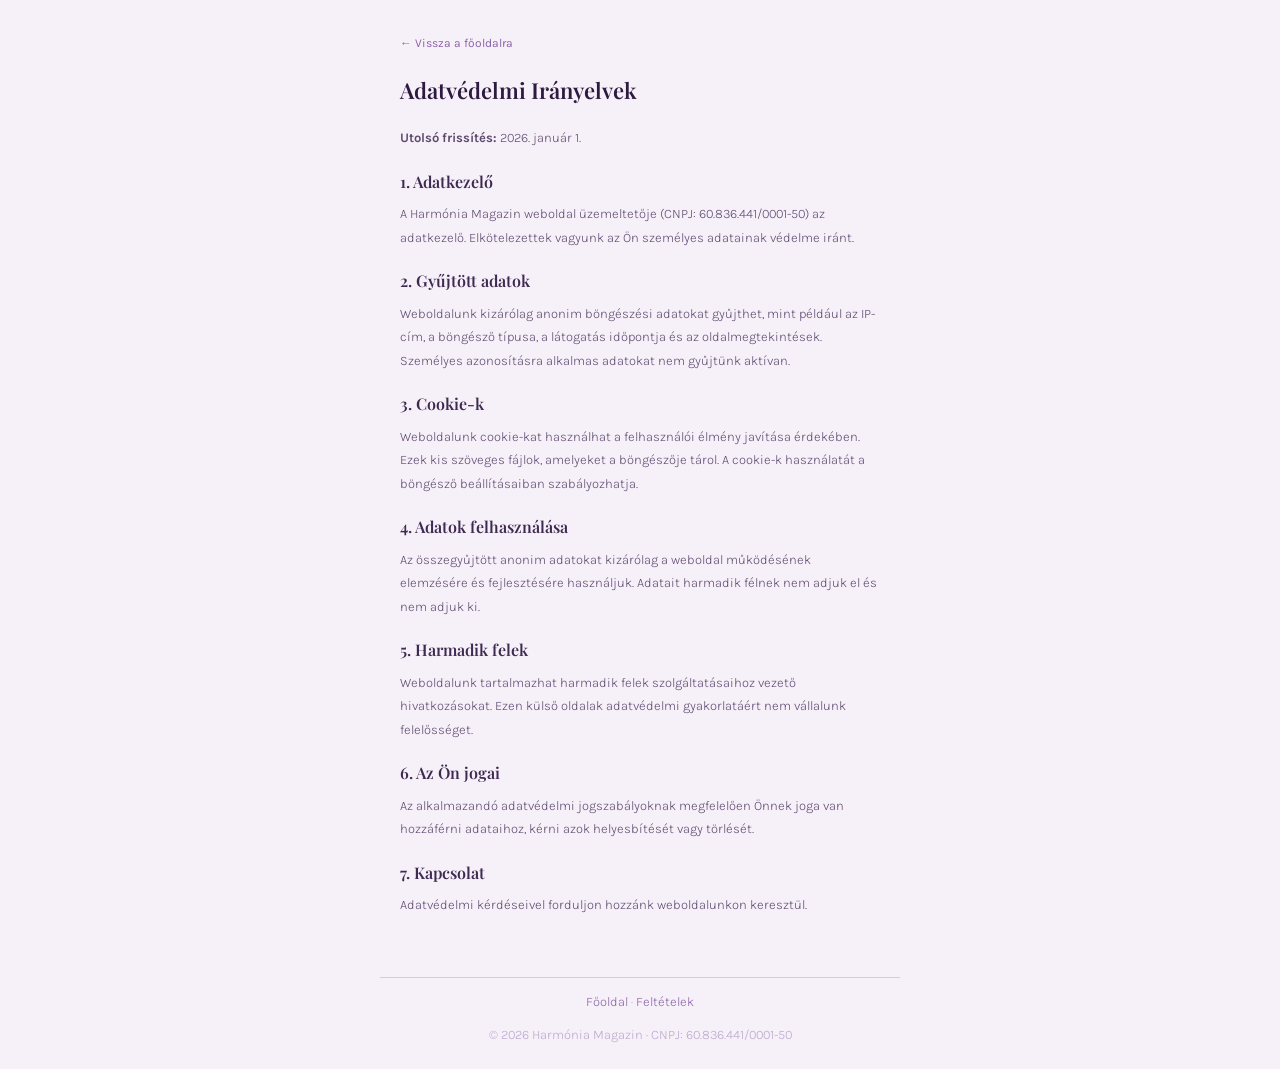
==== pre5/privacy.html @ 1283bda4 "Add files via upload" ====
<!DOCTYPE html>
<html lang="hu">
<head>
<meta charset="UTF-8">
<meta name="viewport" content="width=device-width, initial-scale=1.0">
<title>Adatvédelmi Irányelvek — Harmónia Magazin</title>
<link rel="preconnect" href="https://fonts.googleapis.com">
<link rel="preconnect" href="https://fonts.gstatic.com" crossorigin>
<link href="https://fonts.googleapis.com/css2?family=Playfair+Display:wght@400;600&family=Karla:wght@300;400&display=swap" rel="stylesheet">
<style>
*{margin:0;padding:0;box-sizing:border-box}
body{font-family:'Karla',sans-serif;background:#f6f0f8;color:#5e4a70;line-height:1.8;font-size:14px;-webkit-font-smoothing:antialiased}
.w{max-width:520px;margin:0 auto;padding:30px 20px 50px}
h1{font-family:'Playfair Display',serif;font-size:22px;color:#2e1a40;margin-bottom:16px;font-weight:600}
h2{font-family:'Playfair Display',serif;font-size:16px;color:#3e2a50;margin:18px 0 6px;font-weight:600}
p{margin-bottom:10px;font-weight:300;font-size:13px}
a{color:#8a62a8;text-decoration:none}a:hover{text-decoration:underline}
.back{display:inline-block;margin-bottom:16px;font-size:12px;color:#8a62a8}
footer{max-width:520px;margin:0 auto;padding:12px 20px;text-align:center;font-size:7.5px;color:#baa8cc;border-top:1px solid #d8c8e8}
</style>
</head>
<body>
<div class="w">
<a href="index.html" class="back">← Vissza a főoldalra</a>
<h1>Adatvédelmi Irányelvek</h1>
<p><strong>Utolsó frissítés:</strong> 2026. január 1.</p>

<h2>1. Adatkezelő</h2>
<p>A Harmónia Magazin weboldal üzemeltetője (CNPJ: 60.836.441/0001-50) az adatkezelő. Elkötelezettek vagyunk az Ön személyes adatainak védelme iránt.</p>

<h2>2. Gyűjtött adatok</h2>
<p>Weboldalunk kizárólag anonim böngészési adatokat gyűjthet, mint például az IP-cím, a böngésző típusa, a látogatás időpontja és az oldalmegtekintések. Személyes azonosításra alkalmas adatokat nem gyűjtünk aktívan.</p>

<h2>3. Cookie-k</h2>
<p>Weboldalunk cookie-kat használhat a felhasználói élmény javítása érdekében. Ezek kis szöveges fájlok, amelyeket a böngészője tárol. A cookie-k használatát a böngésző beállításaiban szabályozhatja.</p>

<h2>4. Adatok felhasználása</h2>
<p>Az összegyűjtött anonim adatokat kizárólag a weboldal működésének elemzésére és fejlesztésére használjuk. Adatait harmadik félnek nem adjuk el és nem adjuk ki.</p>

<h2>5. Harmadik felek</h2>
<p>Weboldalunk tartalmazhat harmadik felek szolgáltatásaihoz vezető hivatkozásokat. Ezen külső oldalak adatvédelmi gyakorlatáért nem vállalunk felelősséget.</p>

<h2>6. Az Ön jogai</h2>
<p>Az alkalmazandó adatvédelmi jogszabályoknak megfelelően Önnek joga van hozzáférni adataihoz, kérni azok helyesbítését vagy törlését.</p>

<h2>7. Kapcsolat</h2>
<p>Adatvédelmi kérdéseivel forduljon hozzánk weboldalunkon keresztül.</p>
</div>
<footer>
<p><a href="index.html">Főoldal</a> · <a href="terms.html">Feltételek</a></p>
<p style="margin-top:2px">© 2026 Harmónia Magazin · CNPJ: 60.836.441/0001-50</p>
</footer>
</body>
</html>
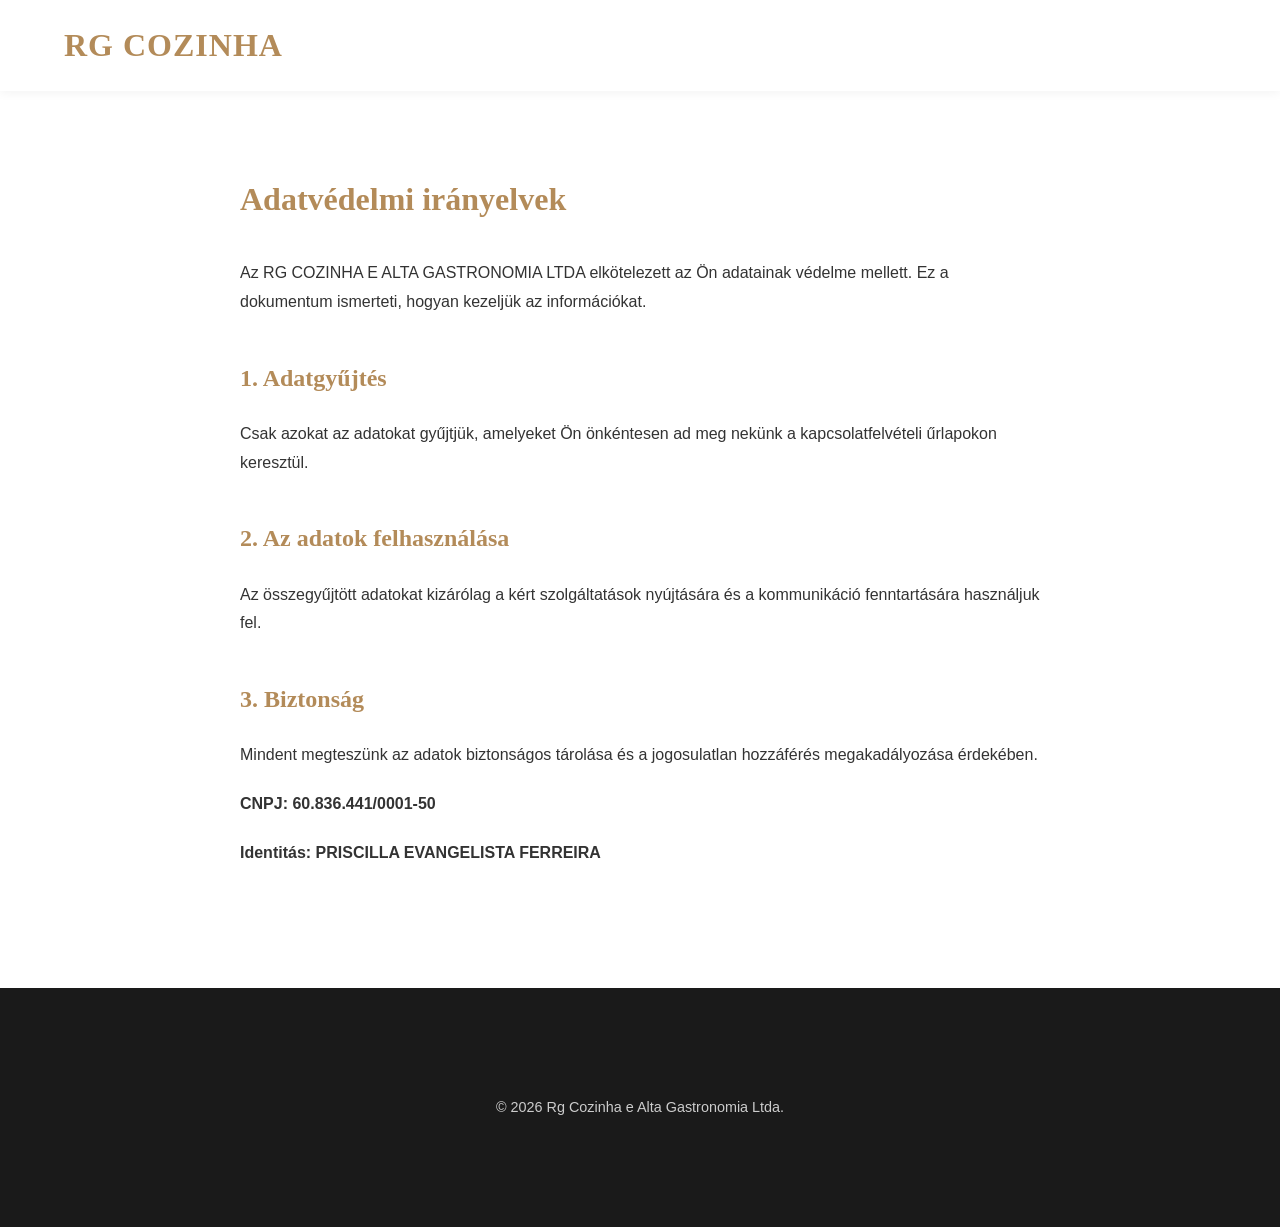
==== commit d545a214: "Add files via upload" ====
--- a/pre5/privacy.html
+++ b/pre5/privacy.html
@@ -1,54 +1,44 @@
 <!DOCTYPE html>
 <html lang="hu">
 <head>
-<meta charset="UTF-8">
-<meta name="viewport" content="width=device-width, initial-scale=1.0">
-<title>Adatvédelmi Irányelvek — Harmónia Magazin</title>
-<link rel="preconnect" href="https://fonts.googleapis.com">
-<link rel="preconnect" href="https://fonts.gstatic.com" crossorigin>
-<link href="https://fonts.googleapis.com/css2?family=Playfair+Display:wght@400;600&family=Karla:wght@300;400&display=swap" rel="stylesheet">
-<style>
-*{margin:0;padding:0;box-sizing:border-box}
-body{font-family:'Karla',sans-serif;background:#f6f0f8;color:#5e4a70;line-height:1.8;font-size:14px;-webkit-font-smoothing:antialiased}
-.w{max-width:520px;margin:0 auto;padding:30px 20px 50px}
-h1{font-family:'Playfair Display',serif;font-size:22px;color:#2e1a40;margin-bottom:16px;font-weight:600}
-h2{font-family:'Playfair Display',serif;font-size:16px;color:#3e2a50;margin:18px 0 6px;font-weight:600}
-p{margin-bottom:10px;font-weight:300;font-size:13px}
-a{color:#8a62a8;text-decoration:none}a:hover{text-decoration:underline}
-.back{display:inline-block;margin-bottom:16px;font-size:12px;color:#8a62a8}
-footer{max-width:520px;margin:0 auto;padding:12px 20px;text-align:center;font-size:7.5px;color:#baa8cc;border-top:1px solid #d8c8e8}
-</style>
+    <meta charset="UTF-8">
+    <meta name="viewport" content="width=device-width, initial-scale=1.0">
+    <title>Adatvédelmi irányelvek - RG Cozinha</title>
+    <link rel="stylesheet" href="css/style.css">
+    <style>
+        .legal-content { padding: 150px 0 100px; max-width: 800px; margin: 0 auto; line-height: 1.8; color: #333; }
+        .legal-content h1 { font-family: 'Playfair Display', serif; color: #b38b59; margin-bottom: 30px; }
+        .legal-content h2 { font-family: 'Playfair Display', serif; color: #b38b59; margin-top: 40px; margin-bottom: 20px; }
+        .legal-content p { margin-bottom: 20px; }
+        body { background-color: #fff; }
+    </style>
 </head>
 <body>
-<div class="w">
-<a href="index.html" class="back">← Vissza a főoldalra</a>
-<h1>Adatvédelmi Irányelvek</h1>
-<p><strong>Utolsó frissítés:</strong> 2026. január 1.</p>
+    <header>
+        <nav>
+            <div class="container">
+                <a href="index.html" class="logo">RG COZINHA</a>
+            </div>
+        </nav>
+    </header>
 
-<h2>1. Adatkezelő</h2>
-<p>A Harmónia Magazin weboldal üzemeltetője (CNPJ: 60.836.441/0001-50) az adatkezelő. Elkötelezettek vagyunk az Ön személyes adatainak védelme iránt.</p>
+    <div class="container legal-content">
+        <h1>Adatvédelmi irányelvek</h1>
+        <p>Az RG COZINHA E ALTA GASTRONOMIA LTDA elkötelezett az Ön adatainak védelme mellett. Ez a dokumentum ismerteti, hogyan kezeljük az információkat.</p>
+        <h2>1. Adatgyűjtés</h2>
+        <p>Csak azokat az adatokat gyűjtjük, amelyeket Ön önkéntesen ad meg nekünk a kapcsolatfelvételi űrlapokon keresztül.</p>
+        <h2>2. Az adatok felhasználása</h2>
+        <p>Az összegyűjtött adatokat kizárólag a kért szolgáltatások nyújtására és a kommunikáció fenntartására használjuk fel.</p>
+        <h2>3. Biztonság</h2>
+        <p>Mindent megteszünk az adatok biztonságos tárolása és a jogosulatlan hozzáférés megakadályozása érdekében.</p>
+        <p><strong>CNPJ: 60.836.441/0001-50</strong></p>
+        <p><strong>Identitás: PRISCILLA EVANGELISTA FERREIRA</strong></p>
+    </div>
 
-<h2>2. Gyűjtött adatok</h2>
-<p>Weboldalunk kizárólag anonim böngészési adatokat gyűjthet, mint például az IP-cím, a böngésző típusa, a látogatás időpontja és az oldalmegtekintések. Személyes azonosításra alkalmas adatokat nem gyűjtünk aktívan.</p>
-
-<h2>3. Cookie-k</h2>
-<p>Weboldalunk cookie-kat használhat a felhasználói élmény javítása érdekében. Ezek kis szöveges fájlok, amelyeket a böngészője tárol. A cookie-k használatát a böngésző beállításaiban szabályozhatja.</p>
-
-<h2>4. Adatok felhasználása</h2>
-<p>Az összegyűjtött anonim adatokat kizárólag a weboldal működésének elemzésére és fejlesztésére használjuk. Adatait harmadik félnek nem adjuk el és nem adjuk ki.</p>
-
-<h2>5. Harmadik felek</h2>
-<p>Weboldalunk tartalmazhat harmadik felek szolgáltatásaihoz vezető hivatkozásokat. Ezen külső oldalak adatvédelmi gyakorlatáért nem vállalunk felelősséget.</p>
-
-<h2>6. Az Ön jogai</h2>
-<p>Az alkalmazandó adatvédelmi jogszabályoknak megfelelően Önnek joga van hozzáférni adataihoz, kérni azok helyesbítését vagy törlését.</p>
-
-<h2>7. Kapcsolat</h2>
-<p>Adatvédelmi kérdéseivel forduljon hozzánk weboldalunkon keresztül.</p>
-</div>
-<footer>
-<p><a href="index.html">Főoldal</a> · <a href="terms.html">Feltételek</a></p>
-<p style="margin-top:2px">© 2026 Harmónia Magazin · CNPJ: 60.836.441/0001-50</p>
-</footer>
+    <footer>
+        <div class="container">
+            <p>&copy; 2026 Rg Cozinha e Alta Gastronomia Ltda.</p>
+        </div>
+    </footer>
 </body>
 </html>
--- a/pre5/css/style.css
+++ b/pre5/css/style.css
@@ -0,0 +1,271 @@
+/* General Styles */
+body {
+    font-family: 'Montserrat', sans-serif;
+    margin: 0;
+    padding: 0;
+    box-sizing: border-box;
+    background-color: #fff;
+    color: #333;
+    line-height: 1.6;
+}
+
+.container {
+    width: 90%;
+    max-width: 1200px;
+    margin: 0 auto;
+    padding: 20px 0;
+}
+
+a {
+    text-decoration: none;
+    color: inherit;
+}
+
+img {
+    max-width: 100%;
+    height: auto;
+    display: block;
+}
+
+/* Header */
+header {
+    background-color: #fff;
+    box-shadow: 0 2px 10px rgba(0,0,0,0.05);
+    position: fixed;
+    width: 100%;
+    top: 0;
+    left: 0;
+    z-index: 1000;
+}
+
+header .container {
+    display: flex;
+    justify-content: space-between;
+    align-items: center;
+}
+
+.logo {
+    font-family: 'Playfair Display', serif;
+    font-size: 2em;
+    font-weight: 700;
+    color: #b38b59; /* Gold/Bronze */
+    letter-spacing: 1px;
+}
+
+.nav-links {
+    list-style: none;
+    margin: 0;
+    padding: 0;
+    display: flex;
+}
+
+.nav-links li {
+    margin-left: 30px;
+}
+
+.nav-links a {
+    font-weight: 600;
+    color: #555;
+    transition: color 0.3s ease;
+}
+
+.nav-links a:hover {
+    color: #b38b59;
+}
+
+/* Hero Section */
+.hero {
+    background: linear-gradient(rgba(0,0,0,0.6), rgba(0,0,0,0.6)), url('../images/hero.jpg') no-repeat center center/cover;
+    color: #fff;
+    text-align: center;
+    padding: 200px 0;
+    min-height: 80vh;
+    display: flex;
+    align-items: center;
+    justify-content: center;
+    margin-top: -80px;
+}
+
+.hero h1 {
+    font-family: 'Playfair Display', serif;
+    font-size: 4.5em;
+    margin-bottom: 20px;
+}
+
+.hero p {
+    font-size: 1.5em;
+    margin-bottom: 40px;
+    max-width: 800px;
+    margin: 0 auto 40px;
+}
+
+.btn {
+    background-color: #b38b59;
+    color: #fff;
+    padding: 15px 40px;
+    border-radius: 0;
+    font-weight: 600;
+    text-transform: uppercase;
+    transition: background-color 0.3s ease, transform 0.3s ease;
+    display: inline-block;
+    border: none;
+    cursor: pointer;
+}
+
+.btn:hover {
+    background-color: #9a764a;
+    transform: translateY(-3px);
+}
+
+/* About Section */
+.about {
+    padding: 120px 0;
+}
+
+.about-content {
+    display: flex;
+    align-items: center;
+    gap: 80px;
+}
+
+.about-text {
+    flex: 1;
+}
+
+.about-text h2 {
+    font-family: 'Playfair Display', serif;
+    font-size: 3em;
+    color: #2c3e50;
+    margin-bottom: 30px;
+}
+
+.about-text p {
+    margin-bottom: 25px;
+    font-size: 1.1em;
+}
+
+.about-image {
+    flex: 1;
+}
+
+.about-image img {
+    border-radius: 5px;
+    box-shadow: 0 20px 40px rgba(0,0,0,0.1);
+}
+
+/* Gallery Section */
+.gallery {
+    padding: 100px 0;
+    background-color: #fdfdfd;
+    text-align: center;
+}
+
+.gallery h2 {
+    font-family: 'Playfair Display', serif;
+    font-size: 3em;
+    margin-bottom: 60px;
+}
+
+.gallery-grid {
+    display: grid;
+    grid-template-columns: repeat(auto-fit, minmax(400px, 1fr));
+    gap: 40px;
+}
+
+.gallery-item {
+    background-color: #fff;
+    padding: 20px;
+    border-radius: 5px;
+    box-shadow: 0 5px 15px rgba(0,0,0,0.05);
+    transition: transform 0.3s ease;
+}
+
+.gallery-item:hover {
+    transform: translateY(-10px);
+}
+
+.gallery-item img {
+    border-radius: 3px;
+    margin-bottom: 25px;
+}
+
+.gallery-item h3 {
+    font-family: 'Playfair Display', serif;
+    font-size: 1.8em;
+    margin-bottom: 15px;
+    color: #2c3e50;
+}
+
+/* Contact Section */
+.contact {
+    padding: 100px 0;
+    text-align: center;
+}
+
+.contact h2 {
+    font-family: 'Playfair Display', serif;
+    font-size: 3em;
+    margin-bottom: 60px;
+}
+
+.contact form {
+    max-width: 600px;
+    margin: 0 auto;
+    text-align: left;
+}
+
+.contact input, .contact textarea {
+    width: 100%;
+    padding: 15px;
+    margin-bottom: 25px;
+    border: 1px solid #ddd;
+    border-radius: 0;
+    font-family: 'Montserrat', sans-serif;
+    box-sizing: border-box;
+}
+
+.contact .btn {
+    width: 100%;
+}
+
+/* Footer */
+footer {
+    background-color: #1a1a1a;
+    color: #ccc;
+    text-align: center;
+    padding: 80px 0;
+}
+
+.footer-links {
+    margin-bottom: 30px;
+}
+
+.footer-links a {
+    color: #b38b59;
+    margin: 0 20px;
+    font-weight: 600;
+}
+
+footer p {
+    margin: 8px 0;
+    font-size: 0.9em;
+}
+
+.clickable-image {
+    cursor: pointer;
+}
+
+@media (max-width: 768px) {
+    .about-content {
+        flex-direction: column;
+    }
+    .hero h1 {
+        font-size: 2.8em;
+    }
+    .nav-links {
+        display: none;
+    }
+    .gallery-grid {
+        grid-template-columns: 1fr;
+    }
+}
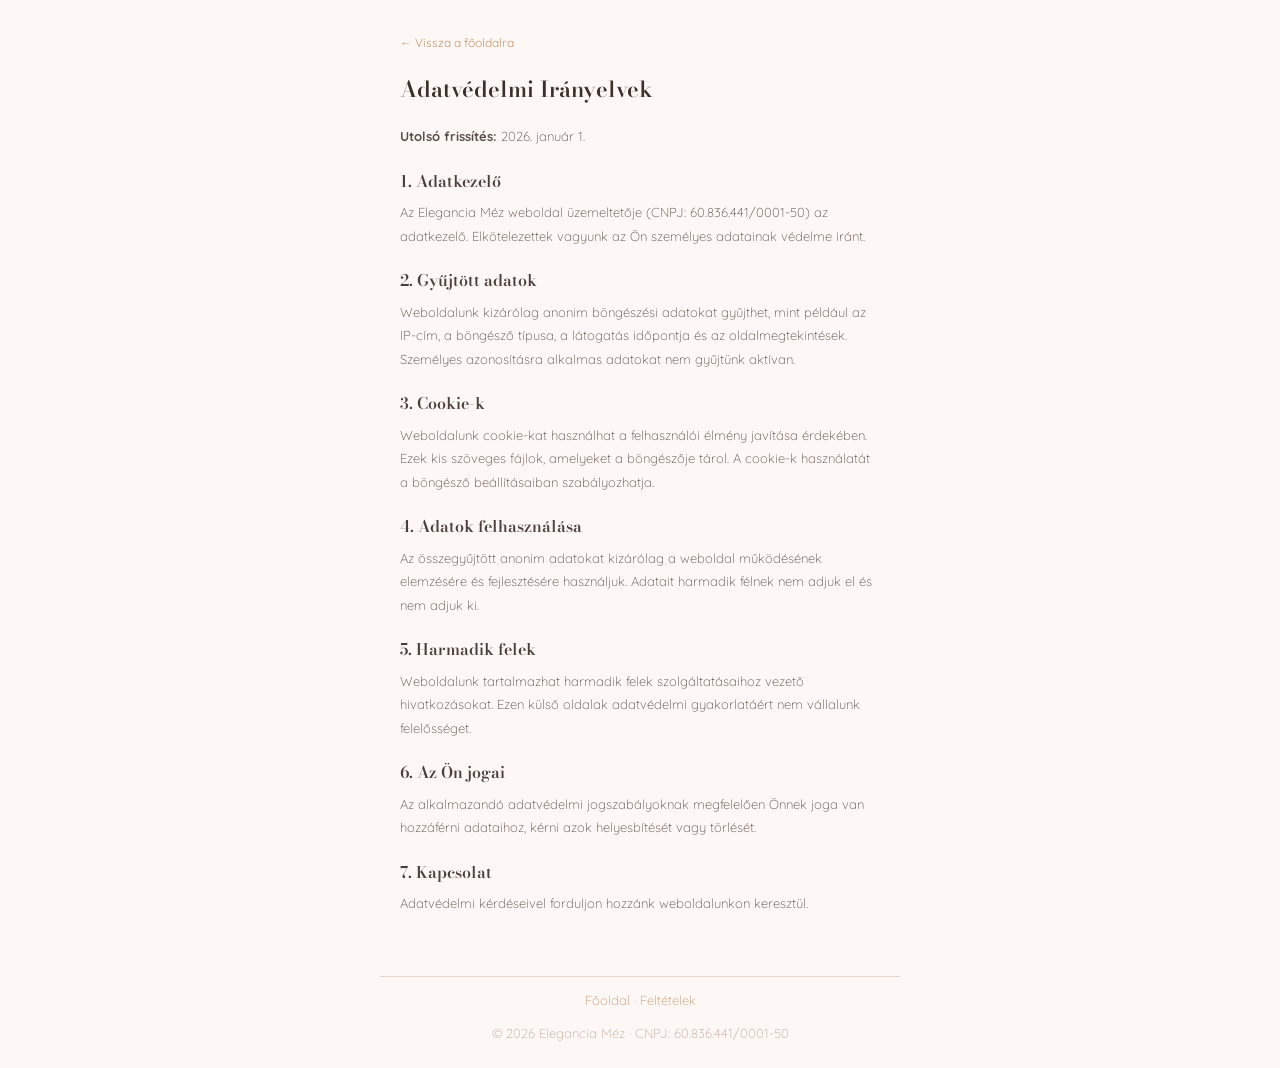
==== commit 26b406dd: "Add files via upload" ====
--- a/pre5/privacy.html
+++ b/pre5/privacy.html
@@ -1,44 +1,54 @@
 <!DOCTYPE html>
 <html lang="hu">
 <head>
-    <meta charset="UTF-8">
-    <meta name="viewport" content="width=device-width, initial-scale=1.0">
-    <title>Adatvédelmi irányelvek - RG Cozinha</title>
-    <link rel="stylesheet" href="css/style.css">
-    <style>
-        .legal-content { padding: 150px 0 100px; max-width: 800px; margin: 0 auto; line-height: 1.8; color: #333; }
-        .legal-content h1 { font-family: 'Playfair Display', serif; color: #b38b59; margin-bottom: 30px; }
-        .legal-content h2 { font-family: 'Playfair Display', serif; color: #b38b59; margin-top: 40px; margin-bottom: 20px; }
-        .legal-content p { margin-bottom: 20px; }
-        body { background-color: #fff; }
-    </style>
+<meta charset="UTF-8">
+<meta name="viewport" content="width=device-width, initial-scale=1.0">
+<title>Adatvédelmi Irányelvek — Elegancia Méz</title>
+<link rel="preconnect" href="https://fonts.googleapis.com">
+<link rel="preconnect" href="https://fonts.gstatic.com" crossorigin>
+<link href="https://fonts.googleapis.com/css2?family=Bodoni+Moda:wght@400;600&family=Quicksand:wght@300;400&display=swap" rel="stylesheet">
+<style>
+*{margin:0;padding:0;box-sizing:border-box}
+body{font-family:'Quicksand',sans-serif;background:#fdf8f5;color:#5a4f48;line-height:1.8;font-size:14px;-webkit-font-smoothing:antialiased}
+.w{max-width:520px;margin:0 auto;padding:30px 20px 50px}
+h1{font-family:'Bodoni Moda',serif;font-size:22px;color:#3d2f2a;margin-bottom:16px;font-weight:600}
+h2{font-family:'Bodoni Moda',serif;font-size:16px;color:#4a3f3a;margin:18px 0 6px;font-weight:600}
+p{margin-bottom:10px;font-weight:300;font-size:13px}
+a{color:#c9956f;text-decoration:none}a:hover{text-decoration:underline}
+.back{display:inline-block;margin-bottom:16px;font-size:12px;color:#c9956f}
+footer{max-width:520px;margin:0 auto;padding:12px 20px;text-align:center;font-size:7.5px;color:#c4a89a;border-top:1px solid #e8d4c8}
+</style>
 </head>
 <body>
-    <header>
-        <nav>
-            <div class="container">
-                <a href="index.html" class="logo">RG COZINHA</a>
-            </div>
-        </nav>
-    </header>
+<div class="w">
+<a href="index.html" class="back">← Vissza a főoldalra</a>
+<h1>Adatvédelmi Irányelvek</h1>
+<p><strong>Utolsó frissítés:</strong> 2026. január 1.</p>
 
-    <div class="container legal-content">
-        <h1>Adatvédelmi irányelvek</h1>
-        <p>Az RG COZINHA E ALTA GASTRONOMIA LTDA elkötelezett az Ön adatainak védelme mellett. Ez a dokumentum ismerteti, hogyan kezeljük az információkat.</p>
-        <h2>1. Adatgyűjtés</h2>
-        <p>Csak azokat az adatokat gyűjtjük, amelyeket Ön önkéntesen ad meg nekünk a kapcsolatfelvételi űrlapokon keresztül.</p>
-        <h2>2. Az adatok felhasználása</h2>
-        <p>Az összegyűjtött adatokat kizárólag a kért szolgáltatások nyújtására és a kommunikáció fenntartására használjuk fel.</p>
-        <h2>3. Biztonság</h2>
-        <p>Mindent megteszünk az adatok biztonságos tárolása és a jogosulatlan hozzáférés megakadályozása érdekében.</p>
-        <p><strong>CNPJ: 60.836.441/0001-50</strong></p>
-        <p><strong>Identitás: PRISCILLA EVANGELISTA FERREIRA</strong></p>
-    </div>
+<h2>1. Adatkezelő</h2>
+<p>Az Elegancia Méz weboldal üzemeltetője (CNPJ: 60.836.441/0001-50) az adatkezelő. Elkötelezettek vagyunk az Ön személyes adatainak védelme iránt.</p>
 
-    <footer>
-        <div class="container">
-            <p>&copy; 2026 Rg Cozinha e Alta Gastronomia Ltda.</p>
-        </div>
-    </footer>
+<h2>2. Gyűjtött adatok</h2>
+<p>Weboldalunk kizárólag anonim böngészési adatokat gyűjthet, mint például az IP-cím, a böngésző típusa, a látogatás időpontja és az oldalmegtekintések. Személyes azonosításra alkalmas adatokat nem gyűjtünk aktívan.</p>
+
+<h2>3. Cookie-k</h2>
+<p>Weboldalunk cookie-kat használhat a felhasználói élmény javítása érdekében. Ezek kis szöveges fájlok, amelyeket a böngészője tárol. A cookie-k használatát a böngésző beállításaiban szabályozhatja.</p>
+
+<h2>4. Adatok felhasználása</h2>
+<p>Az összegyűjtött anonim adatokat kizárólag a weboldal működésének elemzésére és fejlesztésére használjuk. Adatait harmadik félnek nem adjuk el és nem adjuk ki.</p>
+
+<h2>5. Harmadik felek</h2>
+<p>Weboldalunk tartalmazhat harmadik felek szolgáltatásaihoz vezető hivatkozásokat. Ezen külső oldalak adatvédelmi gyakorlatáért nem vállalunk felelősséget.</p>
+
+<h2>6. Az Ön jogai</h2>
+<p>Az alkalmazandó adatvédelmi jogszabályoknak megfelelően Önnek joga van hozzáférni adataihoz, kérni azok helyesbítését vagy törlését.</p>
+
+<h2>7. Kapcsolat</h2>
+<p>Adatvédelmi kérdéseivel forduljon hozzánk weboldalunkon keresztül.</p>
+</div>
+<footer>
+<p><a href="index.html">Főoldal</a> · <a href="terms.html">Feltételek</a></p>
+<p style="margin-top:2px">© 2026 Elegancia Méz · CNPJ: 60.836.441/0001-50</p>
+</footer>
 </body>
 </html>
